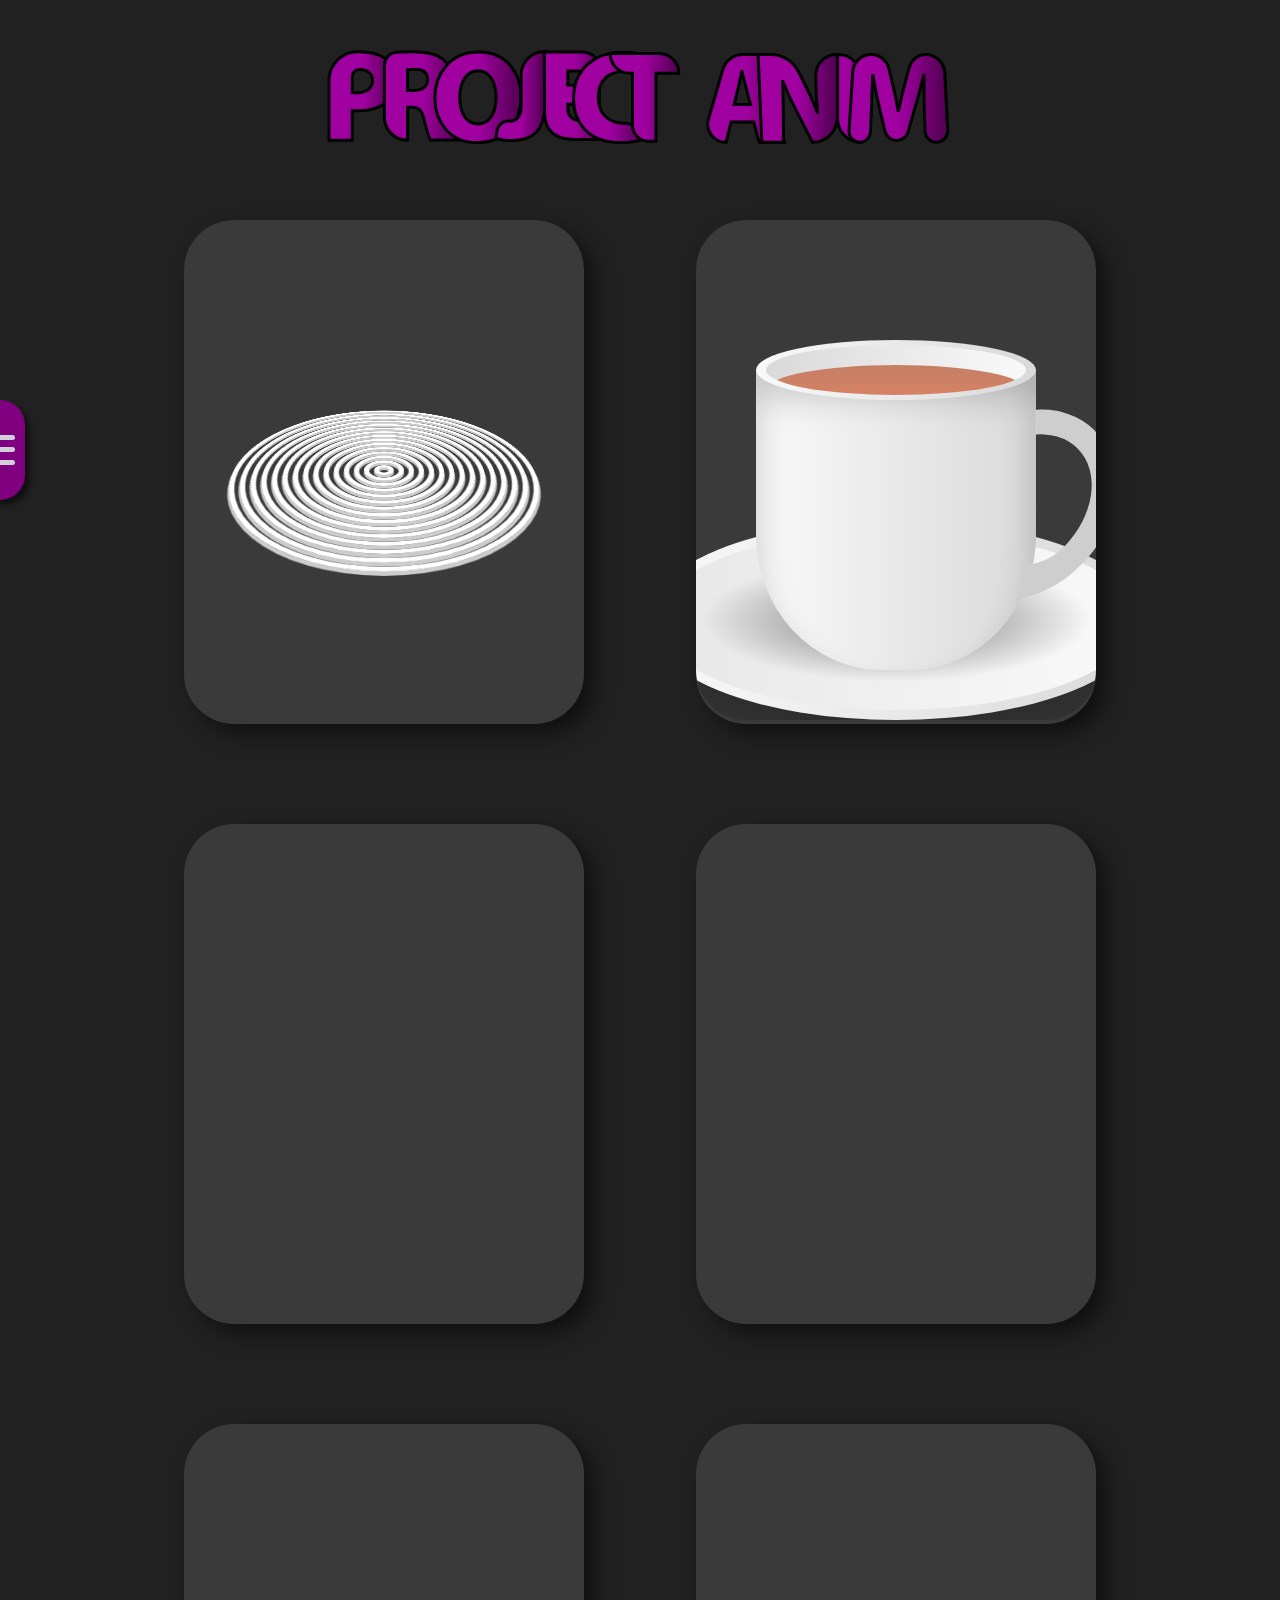
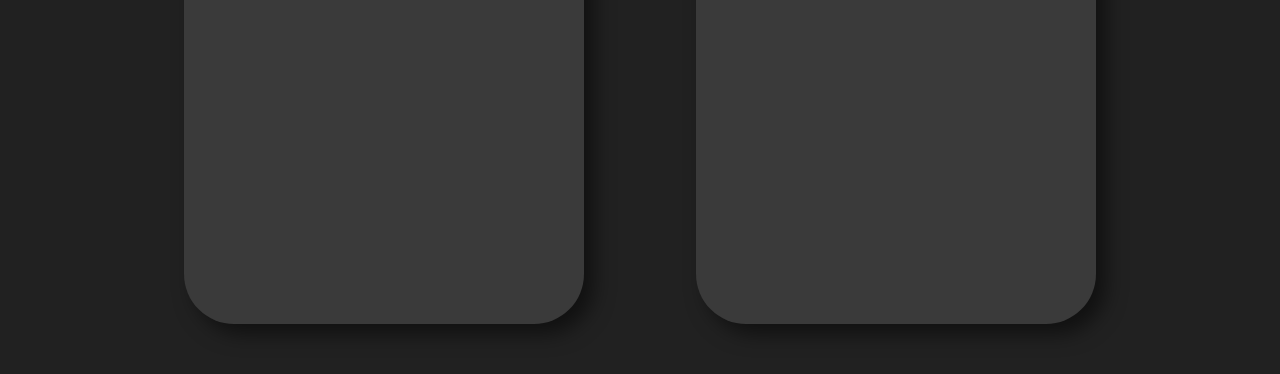
==== featured.html @ e91401fc "started making anims" ====
<!DOCTYPE html>
<html lang="en">

<head>
    <meta charset="UTF-8">
    <meta name="viewport" content="width=device-width, initial-scale=1.0">
    <link rel="stylesheet" href="featured.css">
    <title>Featured Anims</title>
</head>

<body>
    <svg id="logo" viewBox="0 0 625 100" width="750" height="120" stroke="black" stroke-width="3" fill="url(#MyGradient)">
        <path d="M1.5,30.44A28.59,28.59,0,0,1,30,1.82h.4c12.62,0,21.66,2.27,27.81,7,6,4.42,10,12.16,10,21.11s-3,16.65-8.52,21.63c-7.09,6.34-17.37,9.17-29.21,9.17-2.28,0-4.29-.2-5.73-.29V90.19H1.5Zm23.25,12a31.74,31.74,0,0,0,5.37.32C39.26,42.73,45,38,45,30.47c0-6.54-4.32-11-13.27-11h-.1a6.9,6.9,0,0,0-6.86,6.91Z"></path>
        <path d="M56.82,15.37a13,13,0,0,1,12-13c4.84-.36,10.34-.57,16.3-.57,13.44,0,23.06,1.85,29.67,6.83,5.62,4.29,8.65,10.54,8.65,19.12,0,10.93-8.2,18.7-15,21.21v.45c5.82,2.51,9,8.1,11.22,15.71,2.64,8.91,10.6,21.63,12.29,25l-29.07,0c-1.33-2.54-3.61-9.4-6.15-20.2C94.35,59.48,91.13,57.3,83.88,57.3H80.07V90.19h0A23.26,23.26,0,0,1,56.82,66.93ZM80.07,40.46h6.12c8.84,0,14-4.33,14-10.9S95.81,19.25,88,19.19a37.48,37.48,0,0,0-7.94.52Z"></path>
        <path d="M193.49,46.46c0,28.2-16.94,46.16-44,46.16s-42.12-20.4-42.12-44.76c0-25.53,16.71-45.79,43.58-45.79C179.15,2.07,193.49,23,193.49,46.46Zm-61.27,1c0,16.49,7.18,26.57,18.4,26.57,11.42,0,18-11,18-26.8,0-15.09-6.76-26.54-18.15-26.54C139.4,20.67,132.22,31.31,132.22,47.44Z"></path>
        <path d="M217.24,1.5h0V55.59c0,25.56-12.19,35-33.24,35a54.61,54.61,0,0,1-15.54-2.12l.95-7.28A11.71,11.71,0,0,1,181.16,71.1h.11c7.55,0,12.49-3.35,12.49-15.45V25A23.48,23.48,0,0,1,217.24,1.5Z"></path>
        <path d="M271.82,54.23H240.3v5.63A10.54,10.54,0,0,0,250.84,70.4h24.69V89.59h-28c-16.93,0-30.43-6.4-30.54-27L216.82,1.9h37.7a19.19,19.19,0,0,1,19.19,19.19H240.3V35.24h31.52Z"></path>
        <path d="M315.27,89c-3.32,1.62-11.58,3.61-22.09,3.61C260.36,92.64,246,72.21,246,48.86c0-30.93,22.67-46.64,48.82-46.64,10.08,0,18.27,1.89,21.92,3.9h0a20.16,20.16,0,0,1-19.93,15.33h-.89c-13.5,0-25.17,8-25.17,25.92,0,15.91,9.49,25.79,25.59,25.79h.17a18.81,18.81,0,0,1,18.72,15.44Z"></path>
        <path d="M305,23.21h-2.64A19.71,19.71,0,0,1,282.65,3.5h48.89a19.71,19.71,0,0,1,19.71,19.71H328.48v68h-7.33A16.15,16.15,0,0,1,305,75Z"></path>
        <path d="M403.51,72l-4.94,20.32h0A18.25,18.25,0,0,1,381,69l14.29-49.27A20.92,20.92,0,0,1,415.41,4.6l15.16,0,26.58,87.71H431.78L426.18,72ZM423,54.62,418.9,38.85c-1.34-5-3-12.1-4.36-17.27h-.26c-1.3,5.17-2.6,12.39-3.87,17.36l-3.77,15.68Z"></path>
        <path d="M434.36,92.28,430.57,4.57h12.75A30.87,30.87,0,0,1,470.7,21.25L476,31.5a263.33,263.33,0,0,1,13.75,30.73h.36a331.61,331.61,0,0,1-1.76-36.91h0A20.72,20.72,0,0,1,509.07,4.6h.75V67.5A24.78,24.78,0,0,1,485,92.28h0L470.17,63.14a348.2,348.2,0,0,1-14.76-31.68H455c.59,11.84.88,25,.88,39.29V92.28Z"></path>
        <path d="M533.56,28.08v64.2h0A23.48,23.48,0,0,1,510.08,68.8V4.6l.49,0C523.54,4.57,533.56,15.11,533.56,28.08Z"></path>
        <path d="M596.91,60.9c-.29-10-.52-21.66-.48-35.39h-.36c-2.7,11.68-6.41,24.75-9.24,34.38l-6.22,21.92a11.92,11.92,0,0,1-11.46,8.65h0a11.91,11.91,0,0,1-11.58-9.12L552.42,60c-2.24-9.44-4.94-22.41-7-34.48h-.26c-.49,12.36-.95,25.43-1.34,35.39L542.94,82a10.7,10.7,0,0,1-10.69,10.24h0a10.7,10.7,0,0,1-10.68-11.35l3.63-59A18.47,18.47,0,0,1,543.64,4.6h0a18.16,18.16,0,0,1,17.64,13.84l2.39,9.77c2.41,9.76,5,21.37,6.83,32.13H571c2.44-10.7,5.37-23.09,7.94-32.32l3.15-11.25A16.67,16.67,0,0,1,598.11,4.6h0a19.2,19.2,0,0,1,19.17,18.23l2.88,57.59a11.29,11.29,0,0,1-11.28,11.86h0a11.3,11.3,0,0,1-11.29-10.92Z"></path>
        <defs>
            <linearGradient id="MyGradient">
              <stop offset="50%" stop-color="rgb(161, 0, 161)" />
              <stop offset="95%" stop-color="rgb(87, 1, 87)" />
            </linearGradient>
        </defs>
    </svg>
    <div id="menuBox">
        <div id="menu">
            <svg id="homeIcon" class="icon" viewBox="0 0 48 48"><path d="M 23.951172 4 A 1.50015 1.50015 0 0 0 23.072266 4.3222656 L 8.859375 15.519531 C 7.0554772 16.941163 6 19.113506 6 21.410156 L 6 40.5 C 6 41.863594 7.1364058 43 8.5 43 L 18.5 43 C 19.863594 43 21 41.863594 21 40.5 L 21 30.5 C 21 30.204955 21.204955 30 21.5 30 L 26.5 30 C 26.795045 30 27 30.204955 27 30.5 L 27 40.5 C 27 41.863594 28.136406 43 29.5 43 L 39.5 43 C 40.863594 43 42 41.863594 42 40.5 L 42 21.410156 C 42 19.113506 40.944523 16.941163 39.140625 15.519531 L 24.927734 4.3222656 A 1.50015 1.50015 0 0 0 23.951172 4 z M 24 7.4101562 L 37.285156 17.876953 C 38.369258 18.731322 39 20.030807 39 21.410156 L 39 40 L 30 40 L 30 30.5 C 30 28.585045 28.414955 27 26.5 27 L 21.5 27 C 19.585045 27 18 28.585045 18 30.5 L 18 40 L 9 40 L 9 21.410156 C 9 20.030807 9.6307412 18.731322 10.714844 17.876953 L 24 7.4101562 z"/></svg>
            <svg id="settingsIcon" class="icon" viewBox="0 0 100 100">
                <path d="M 52.1 90 H 37.9 c -2.867 0 -5.2 -2.333 -5.2 -5.2 v -2.114 c 0 -0.329 -0.191 -0.634 -0.454 -0.725 c -1.482 -0.511 -2.955 -1.122 -4.375 -1.816 c -0.246 -0.118 -0.576 -0.046 -0.802 0.18 l -1.516 1.516 c -0.981 0.982 -2.288 1.523 -3.677 1.523 c -1.389 0 -2.695 -0.541 -3.677 -1.524 L 8.16 71.799 c -2.027 -2.027 -2.027 -5.326 0 -7.354 l 1.516 -1.516 c 0.223 -0.223 0.299 -0.56 0.181 -0.8 c -0.695 -1.423 -1.307 -2.895 -1.818 -4.377 C 7.947 57.49 7.643 57.3 7.314 57.3 H 5.2 c -2.867 0 -5.2 -2.333 -5.2 -5.2 V 37.9 c 0 -2.867 2.333 -5.2 5.2 -5.2 h 2.115 c 0.329 0 0.633 -0.19 0.724 -0.454 c 0.513 -1.483 1.124 -2.956 1.817 -4.374 c 0.12 -0.246 0.046 -0.576 -0.181 -0.802 L 8.16 25.555 c -2.027 -2.028 -2.027 -5.327 0 -7.354 L 18.201 8.159 c 0.982 -0.982 2.288 -1.522 3.677 -1.522 c 1.389 0 2.695 0.541 3.677 1.522 l 1.516 1.517 c 0.224 0.223 0.559 0.3 0.801 0.18 c 1.418 -0.693 2.891 -1.305 4.375 -1.818 C 32.51 7.947 32.7 7.643 32.7 7.314 V 5.2 c 0 -2.867 2.333 -5.2 5.2 -5.2 h 14.2 c 2.867 0 5.2 2.333 5.2 5.2 v 2.115 c 0 0.329 0.19 0.633 0.453 0.724 c 1.482 0.512 2.954 1.124 4.375 1.818 c 0.247 0.118 0.575 0.045 0.802 -0.181 l 1.516 -1.516 c 2.027 -2.027 5.326 -2.027 7.354 0 L 81.84 18.2 c 2.027 2.028 2.027 5.327 0 7.354 l -1.516 1.516 c -0.227 0.227 -0.301 0.556 -0.181 0.802 c 0.695 1.42 1.307 2.893 1.818 4.376 c 0.09 0.262 0.395 0.452 0.724 0.452 H 84.8 c 2.867 0 5.2 2.333 5.2 5.2 V 52.1 c 0 2.867 -2.333 5.2 -5.2 5.2 h -2.114 c -0.329 0 -0.634 0.19 -0.725 0.454 c -0.51 1.478 -1.121 2.95 -1.815 4.373 c -0.119 0.244 -0.044 0.58 0.179 0.803 l 1.516 1.516 c 2.027 2.027 2.027 5.326 0 7.354 L 71.799 81.84 c -0.982 0.982 -2.288 1.523 -3.677 1.523 c -1.39 0 -2.696 -0.542 -3.678 -1.525 l -1.514 -1.513 c -0.228 -0.226 -0.557 -0.302 -0.803 -0.182 c -1.42 0.695 -2.893 1.307 -4.376 1.818 c -0.262 0.09 -0.452 0.395 -0.452 0.724 V 84.8 C 57.3 87.667 54.967 90 52.1 90 z M 39.7 83 h 10.6 v -0.314 c 0 -3.322 2.076 -6.272 5.167 -7.34 c 1.216 -0.42 2.422 -0.921 3.588 -1.491 c 2.936 -1.434 6.481 -0.822 8.824 1.521 l 0.243 0.242 l 7.495 -7.495 l -0.242 -0.243 c -2.345 -2.344 -2.955 -5.891 -1.519 -8.825 c 0.569 -1.166 1.07 -2.373 1.488 -3.585 c 1.068 -3.093 4.019 -5.169 7.341 -5.169 H 83 V 39.7 h -0.314 c -3.322 0 -6.272 -2.076 -7.34 -5.167 c -0.42 -1.216 -0.921 -2.422 -1.491 -3.588 c -1.434 -2.936 -0.823 -6.482 1.521 -8.825 l 0.242 -0.243 l -7.495 -7.495 l -0.243 0.243 c -2.344 2.344 -5.89 2.953 -8.824 1.52 c -1.166 -0.57 -2.373 -1.071 -3.587 -1.491 c -3.091 -1.067 -5.168 -4.017 -5.168 -7.34 V 7 H 39.7 v 0.314 c 0 3.323 -2.077 6.272 -5.168 7.34 c -1.217 0.42 -2.424 0.922 -3.587 1.491 c -2.936 1.434 -6.481 0.823 -8.825 -1.52 l -0.243 -0.243 l -7.495 7.495 l 0.243 0.243 c 2.343 2.344 2.954 5.89 1.52 8.825 c -0.568 1.163 -1.07 2.37 -1.49 3.587 c -1.068 3.092 -4.018 5.168 -7.34 5.168 H 7 v 10.6 h 0.314 c 3.323 0 6.272 2.077 7.34 5.168 c 0.419 1.214 0.921 2.421 1.491 3.588 c 1.435 2.933 0.824 6.479 -1.52 8.823 l -0.243 0.243 l 7.496 7.495 l 0.242 -0.242 c 2.344 -2.346 5.891 -2.954 8.826 -1.52 c 1.164 0.568 2.37 1.07 3.585 1.489 c 3.092 1.068 5.168 4.019 5.168 7.341 V 83 z M 45.028 70.402 c -6.738 0 -13.204 -2.652 -17.991 -7.439 c -5.265 -5.265 -7.947 -12.561 -7.359 -20.016 c 0.97 -12.296 10.974 -22.3 23.27 -23.27 c 7.457 -0.588 14.751 2.095 20.016 7.359 c 5.265 5.266 7.947 12.561 7.36 20.017 c -0.971 12.297 -10.975 22.3 -23.271 23.27 l 0 0 C 46.376 70.376 45.701 70.402 45.028 70.402 z M 44.969 26.598 c -0.489 0 -0.979 0.02 -1.471 0.058 c -8.899 0.702 -16.14 7.943 -16.842 16.843 c -0.427 5.41 1.516 10.7 5.331 14.515 s 9.1 5.761 14.516 5.331 l 0 0 c 8.899 -0.701 16.141 -7.941 16.843 -16.842 c 0.427 -5.41 -1.517 -10.701 -5.331 -14.516 C 54.546 28.519 49.857 26.598 44.969 26.598 z"/>
                <div id="settingsMenu">
                    <h2 id="settingsTitle">Settings</h2>
                    <p id="settingsP1" class="settingsP">Dark/Light Mode</p>
                    <div id="modeToggle">
                        <div id="modeIcon">
                            <img src="img/moon.png" id="moon">
                        </div>
                    </div>
                    <p id="settingsP2" class="settingsP">Anims display</p>
                </div>
            </svg>
            <div id="menuIcon">
                <div class="line"></div>
                <div class="line"></div>
                <div class="line"></div>
            </div>
            <svg id="accountIcon" class="icon" viewBox="0 0 24 24"><path d="M16.0724 4.02447C15.1063 3.04182 13.7429 2.5 12.152 2.5C10.5611 2.5 9.19773 3.04182 8.23167 4.02447C7.26636 5.00636 6.73644 6.38891 6.73644 8C6.73644 10.169 7.68081 11.567 8.8496 12.4062C9.07675 12.5692 9.3115 12.7107 9.54832 12.8327C8.24215 13.1916 7.18158 13.8173 6.31809 14.5934C4.95272 15.8205 4.10647 17.3993 3.53633 18.813C3.43305 19.0691 3.55693 19.3604 3.81304 19.4637C4.06914 19.567 4.36047 19.4431 4.46375 19.187C5.00642 17.8414 5.78146 16.4202 6.98653 15.3371C8.1795 14.265 9.82009 13.5 12.152 13.5C14.332 13.5 15.9058 14.1685 17.074 15.1279C18.252 16.0953 19.0453 17.3816 19.6137 18.6532C19.9929 19.5016 19.3274 20.5 18.2827 20.5H6.74488C6.46874 20.5 6.24488 20.7239 6.24488 21C6.24488 21.2761 6.46874 21.5 6.74488 21.5H18.2827C19.9348 21.5 21.2479 19.8588 20.5267 18.2452C19.9232 16.8952 19.0504 15.4569 17.7087 14.3551C16.9123 13.7011 15.9603 13.1737 14.8203 12.8507C15.43 12.5136 15.9312 12.0662 16.33 11.5591C17.1929 10.462 17.5676 9.10016 17.5676 8C17.5676 6.38891 17.0377 5.00636 16.0724 4.02447ZM15.3593 4.72553C16.1144 5.49364 16.5676 6.61109 16.5676 8C16.5676 8.89984 16.2541 10.038 15.544 10.9409C14.8475 11.8265 13.7607 12.5 12.152 12.5C11.5014 12.5 10.3789 12.2731 9.43284 11.5938C8.51251 10.933 7.73644 9.83102 7.73644 8C7.73644 6.61109 8.18963 5.49364 8.94477 4.72553C9.69916 3.95818 10.7935 3.5 12.152 3.5C13.5105 3.5 14.6049 3.95818 15.3593 4.72553Z"/></svg>
            <svg id="aboutIcon" class="icon" viewBox="0 0 1050 1050"><path d="M524.575 975.495c255.102 0 459.902-206.597 459.902-461.699S779.677 53.895 524.575 53.895 62.877 258.695 62.877 513.796s206.597 461.699 461.698 461.699z m0 46.709c-280.252 0-506.61-228.155-506.61-508.408S244.323 7.186 524.575 7.186s506.611 226.358 506.611 506.61-226.358 508.408-506.61 508.408z m26.948-795.846c-16.169 0-28.744 5.39-41.32 16.168-10.778 10.78-17.964 25.151-17.964 41.32s5.39 28.743 17.965 41.319c10.778 10.779 25.15 16.168 41.319 16.168 16.168 0 28.744-5.39 41.32-16.168 10.778-10.779 16.168-25.151 16.168-41.32 0-16.168-5.39-28.743-16.169-41.319-12.575-10.779-25.15-16.168-41.32-16.168z m-3.593 513.796c-5.39-5.39-7.186-16.168-7.186-30.54 0-5.39 0-14.372 1.796-25.15 1.797-10.78 3.593-21.559 5.39-30.541l21.558-111.383c1.796-10.779 3.593-21.558 3.593-34.133s1.796-21.558 1.796-25.15c0-23.355-5.39-43.117-17.965-57.489-10.779-14.372-26.947-21.557-48.505-21.557-10.779 0-23.354 3.593-37.726 8.982-12.576 5.39-26.948 12.575-41.32 21.558l-5.39 34.133c3.594-1.796 8.983-5.39 14.373-7.186 5.39-1.796 12.575-3.593 17.965-3.593 10.779 0 19.761 3.593 23.354 8.983 3.593 5.39 5.39 16.168 5.39 30.54 0 7.186 0 16.168-1.797 25.15-1.796 8.983-3.593 19.762-5.39 30.541l-19.76 111.383c-1.797 12.575-3.594 21.558-3.594 30.54-1.796 8.983-1.796 17.965-1.796 26.947 0 23.355 5.39 41.32 17.965 57.488 12.575 14.372 28.744 21.558 50.301 21.558 14.372 0 25.151-1.796 35.93-7.186 10.78-5.39 25.151-12.575 41.32-23.354l5.39-34.134-14.373 7.186c-7.186 1.797-12.575 3.593-17.965 3.593-10.779 1.797-19.761-1.796-23.354-7.186z"/></svg>
        </div>
    </div>
    <div id="mainContent">
        <div class="anim">
            <embed src="anims/featured/wavy/wavyPre.html" type="text/html">
        </div>
        <div class="anim">
            <embed src="anims/featured/coffee/coffeePre.html" type="text/html">
        </div>
        <div class="anim"></div>
        <div class="anim"></div>
        <div class="anim"></div>
        <div class="anim"></div>
    </div>
</body>

<script src="mainscript.js"></script>

</html>
---- featured.css ----
::-webkit-scrollbar {
    width: 15px;
}

::-webkit-scrollbar-thumb {
    background: purple;
    border-radius: 15px;
}

:root {
    --base-color: #212121;
    --main-color: #3a3a3a;
    --shadow-color: rgba(0, 0, 0, 0.5);
    --menuShadow-color: rgba(0, 0, 0, 0.5);
}

* {
    margin: 0;
    transition: background-color 1s, box-shadow 1s;
}

body {
    background-color: var(--base-color);
    min-height: 100vh;
    overflow-x: hidden;
}

h2 {
    font-family: 'Titillium Web';
    font-size: 22pt;
}

p {
    font-family: 'Titillium Web';
    font-size: 15pt;
}

#logo {
    top: 50px;
    width: 100%;
    height: 100px;
    position: absolute;
}

#menuBox {
    position: fixed;
    border-radius: 30px;
    width: 24vw;
    max-width: 150px;
    aspect-ratio: 1/1.2;
    top: calc(50vh - 85px);
    left: -35px;
    z-index: 2;
}

#menu {
    position: fixed;
    background: purple;
    border-radius: 40px;
    width: 8vw;
    max-width: 50px;
    aspect-ratio: 1/2;
    top: calc(50vh - 50px);
    left: -25px;
    box-shadow: 5px 5px 5px var(--shadow-color);
    display: flex;
    justify-content: space-evenly;
    align-items: center;
    flex-wrap: wrap;
    transition: left 0.5s cubic-bezier(0.68, -0.55, 0.27, 1.55), box-shadow 1s, transform 0.5s, padding 0.5s;
    z-index: 3;
    transform: translateY(0);
}

.icon {
    display: none;
    fill: #d0d0dc;
    opacity: 0;
    transition: opacity 0.5s;
    position: absolute;
    cursor: pointer;
}

#homeIcon {
    width: 80%;
    top: 8%;
}

#settingsIcon {
    width: 75%;
    top: 27.5%;
    left: 16.5%;
}

#settingsMenu {
    width: 200px;
    height: 100%;
    background: purple;
    left: 170%;
    position: absolute;
    display: none;
    box-shadow: 5px 5px 5px var(--shadow-color);
    border-radius: 30px;
    opacity: 0;
    transition: opacity 0.5s, box-shadow 1s;
    color: #d0d0dc;
}

#settingsTitle {
    position: absolute;
    top: 20px;
    text-align: center;
    width: 100%;
}

.settingsP {
    width: 100%;
    text-align: center;
    position: absolute;
}

#settingsP1 {
    top: 85px;
}

#modeToggle {
    top: 32%;
    background-color: var(--main-color);
    box-shadow: 5px 5px 5px var(--menuShadow-color);
    cursor: pointer;
    width: 55%;
    height: 12%;
    border-radius: 50px;
    left: 21.5%;
    position: absolute;
}

#modeIcon {
    display: flex;
    justify-content: center;
    align-items: center;
    position: absolute;
    left: 10%;
    border-radius: 20px;
    top: 21%;
    height: 58%;
    aspect-ratio: 1/1;
    background-color: var(--main-color);
    box-shadow: 0 0 10px grey;
    transition: left 0.5s cubic-bezier(0.68, -0.55, 0.27, 1.55), background-color 0.5s, box-shadow 0.5s;
}

#moon {
    user-select: none;
    width: 100%;
    border-radius: 20px;
    opacity: 1;
    transition: opacity 1s;
}

#settingsP2 {
    top: 210px;
}

#menuIcon {
    display: flex;
    justify-content: space-around;
    align-items: center;
    flex-direction: column;
    width: 100%;
    aspect-ratio: 1.3/1;
    border-radius: 100%;
}

#accountIcon {
    stroke: #d0d0dc;
    stroke-width: 0.5;
    width: 80%;
    bottom: 27.5%;
    left: 10%;
}

#aboutIcon {
    width: 68%;
    bottom: 10%;
}

.line {
    background: #d0d0dc;
    border-radius: 4px;
    width: 60%;
    aspect-ratio: 6/1;
}

#mainContent {
    display: flex;
    justify-content: space-around;
    flex-wrap: wrap;
    position: absolute;
    left: 10vw;
    width: 80vw;
    top: 170px;
}

.anim {
    margin: 100px;
    width: 400px;
    min-width: 300px;
    aspect-ratio: 4/5;
    border-radius: 50px;
    background: var(--main-color);
    box-shadow: 10px 10px 20px var(--shadow-color);
}

embed {
    width: 100%;
    height: 100%;
    border-radius: 50px;
}

@media only screen and (max-width: 1500px) {
    .anim {
        margin: 50px;
    }

    @media only screen and (max-width: 780px) {
        #logo {
            width: 70%;
            left: 15%;
        }
    }
}
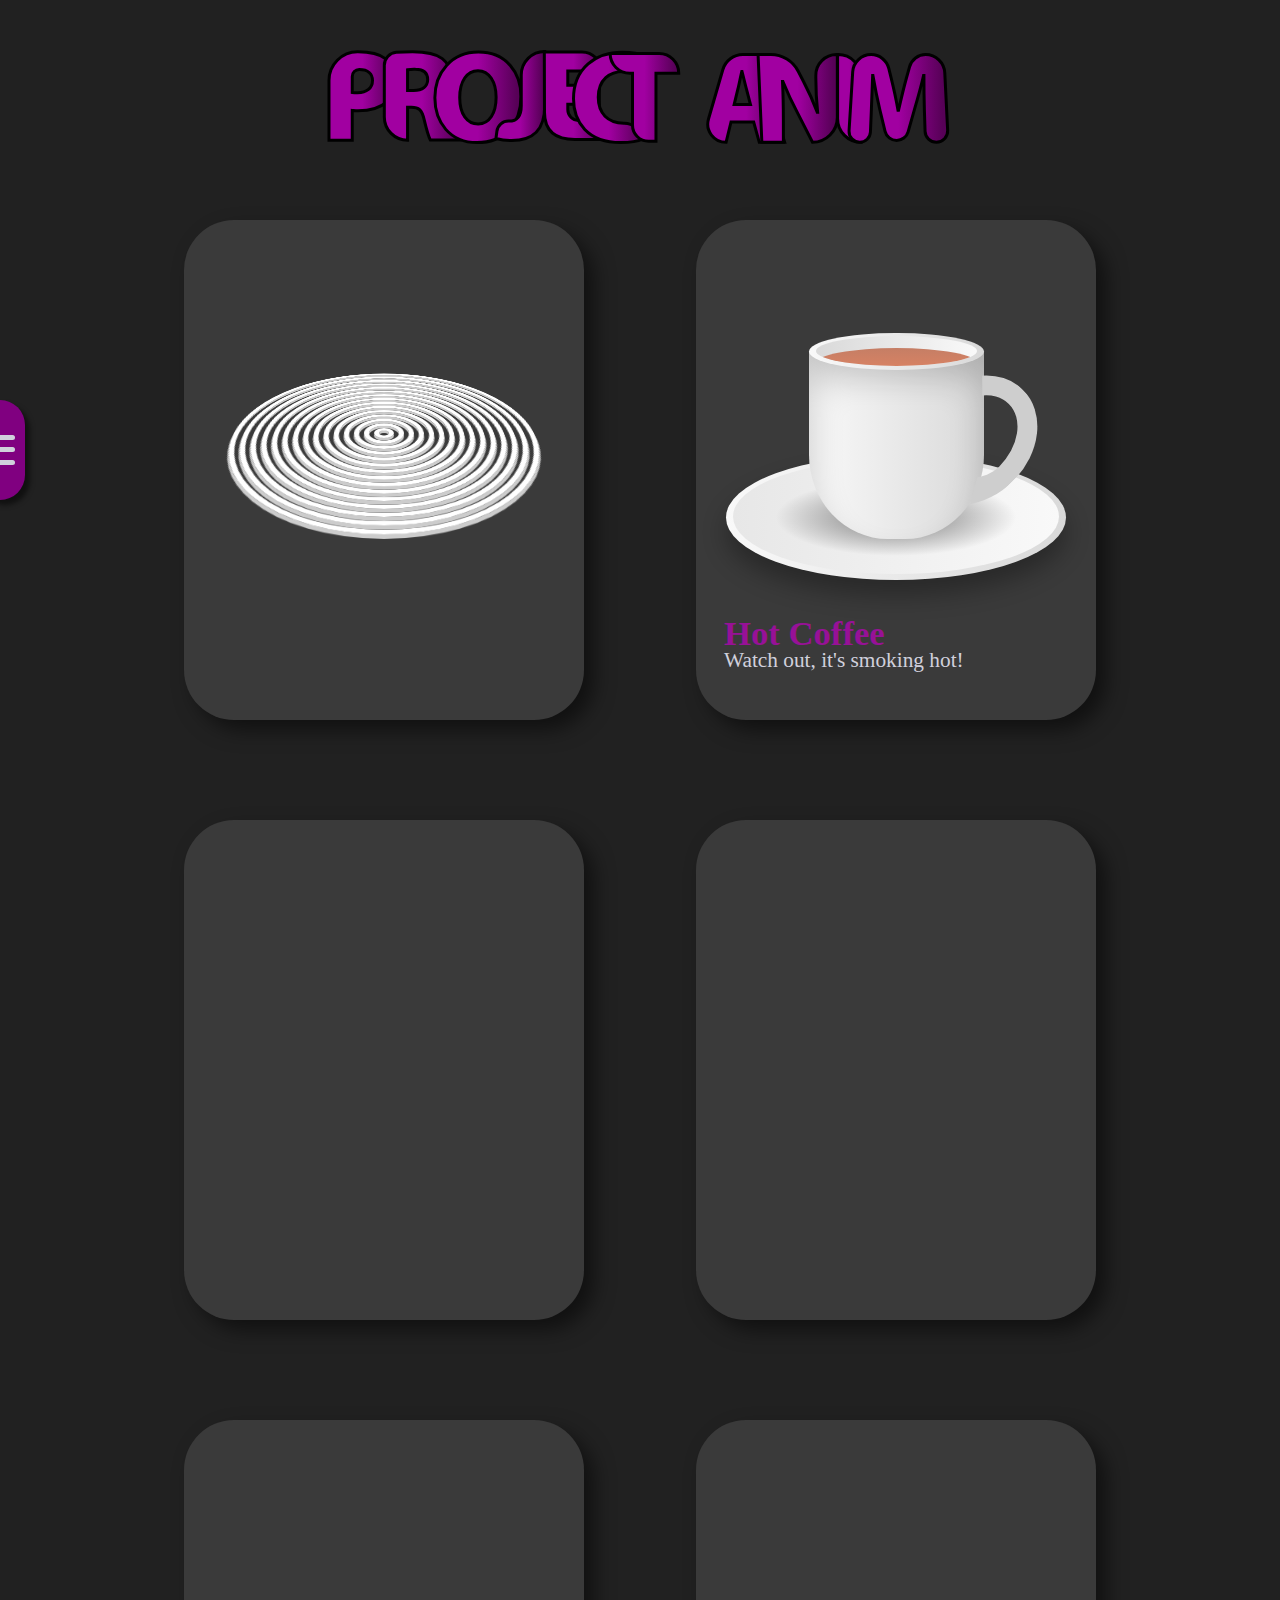
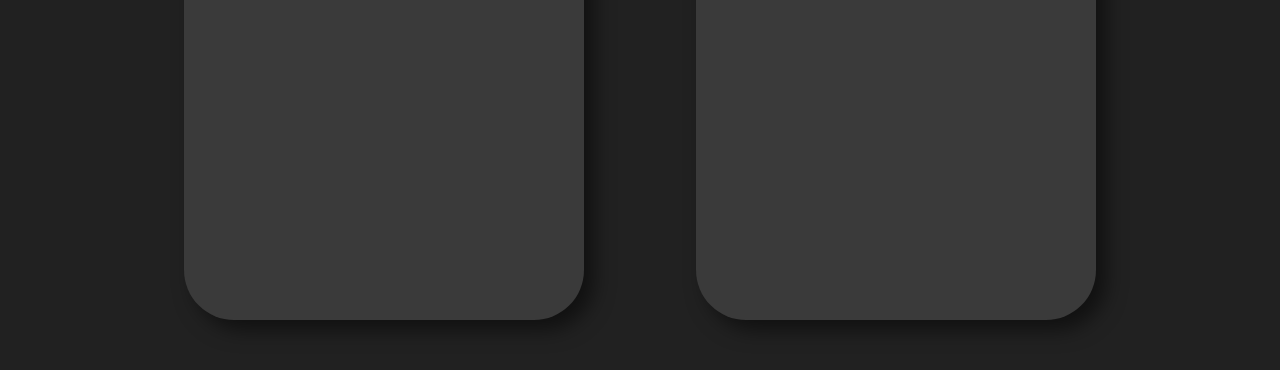
==== commit 9c30efae: "started adding text" ====
--- a/featured.html
+++ b/featured.html
@@ -59,6 +59,10 @@
         </div>
         <div class="anim">
             <embed src="anims/featured/coffee/coffeePre.html" type="text/html">
+            <div class="textBox">
+                <h2 class="animTitle">Hot Coffee</h2>
+                <p class="animP">Watch out, it's smoking hot!</p>
+            </div>
         </div>
         <div class="anim"></div>
         <div class="anim"></div>
--- a/featured.css
+++ b/featured.css
@@ -12,6 +12,7 @@
     --main-color: #3a3a3a;
     --shadow-color: rgba(0, 0, 0, 0.5);
     --menuShadow-color: rgba(0, 0, 0, 0.5);
+    --text-color: #d0d0dc;
 }
 
 * {
@@ -21,18 +22,15 @@
 
 body {
     background-color: var(--base-color);
-    min-height: 100vh;
     overflow-x: hidden;
 }
 
 h2 {
     font-family: 'Titillium Web';
-    font-size: 22pt;
 }
 
 p {
     font-family: 'Titillium Web';
-    font-size: 15pt;
 }
 
 #logo {
@@ -111,12 +109,14 @@
     top: 20px;
     text-align: center;
     width: 100%;
+    font-size: 22pt;
 }
 
 .settingsP {
     width: 100%;
     text-align: center;
     position: absolute;
+    font-size: 15pt;
 }
 
 #settingsP1 {
@@ -214,8 +214,26 @@
 
 embed {
     width: 100%;
-    height: 100%;
+    height: 85%;
     border-radius: 50px;
+}
+
+.textBox {
+    position: relative;
+    left: 7%;
+    top: -7%;
+}
+
+.animTitle {
+    color: rgb(151, 17, 151);
+    font-size: 26pt;
+}
+
+.animP {
+    color: var(--text-color);
+    font-size: 16pt;
+    position: relative;
+    top: -5px;
 }
 
 @media only screen and (max-width: 1500px) {
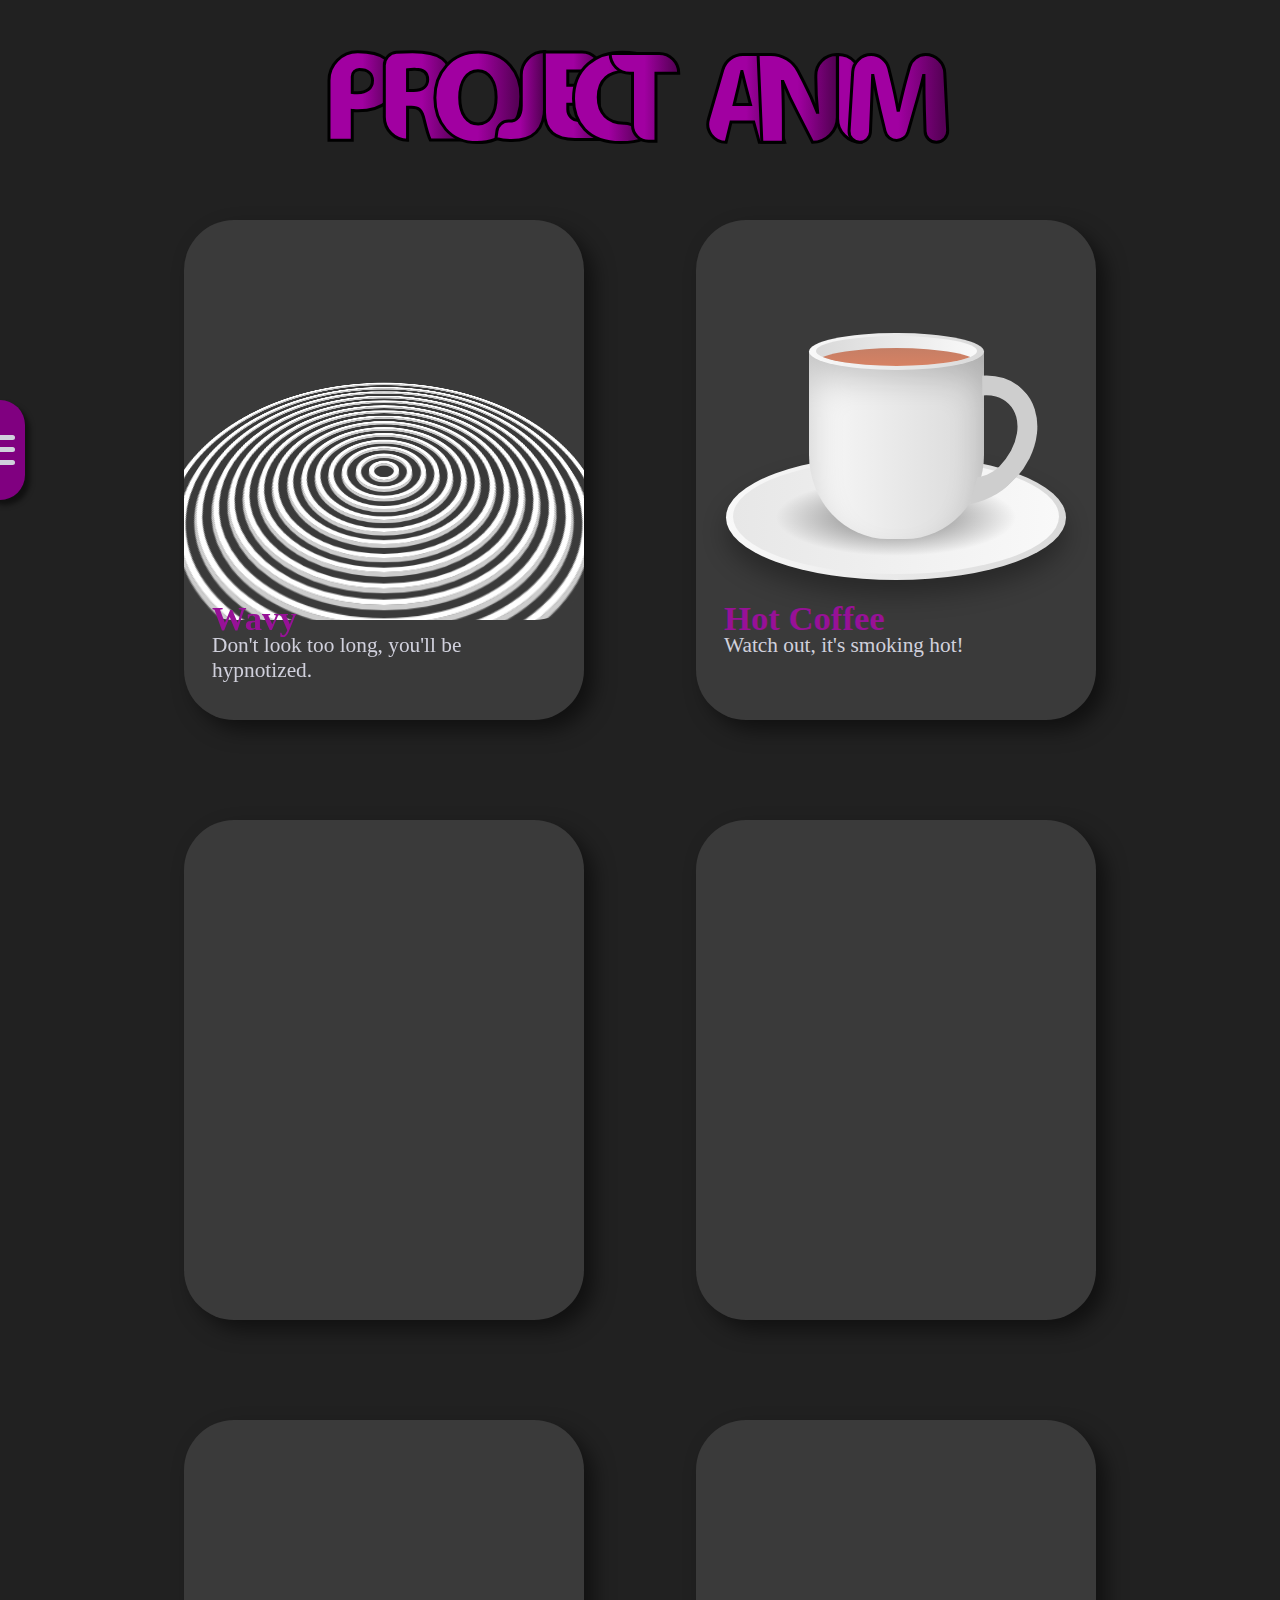
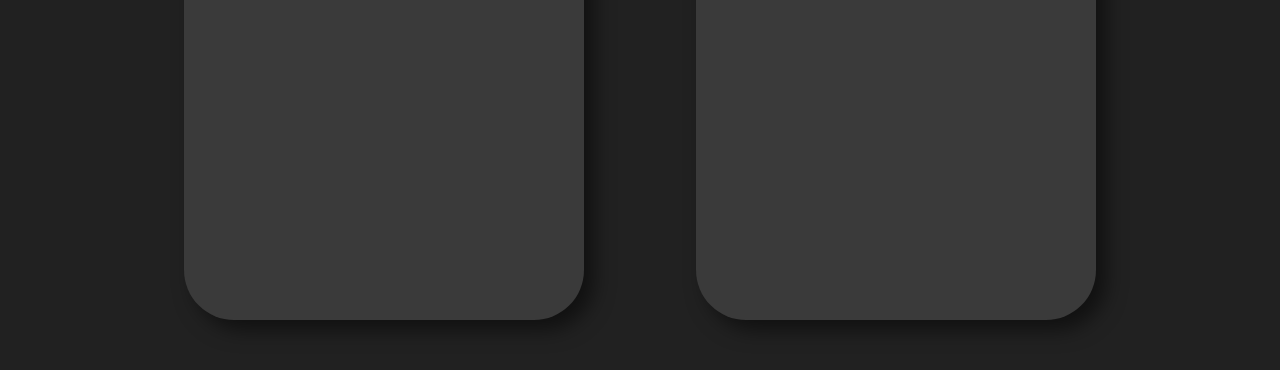
==== commit dda23174: "anim hover effects" ====
--- a/featured.html
+++ b/featured.html
@@ -56,6 +56,10 @@
     <div id="mainContent">
         <div class="anim">
             <embed src="anims/featured/wavy/wavyPre.html" type="text/html">
+            <div class="textBox">
+                <h2 class="animTitle">Wavy</h2>
+                <p class="animP">Don't look too long, you'll be hypnotized.</p>
+            </div>
         </div>
         <div class="anim">
             <embed src="anims/featured/coffee/coffeePre.html" type="text/html">
--- a/featured.css
+++ b/featured.css
@@ -47,7 +47,8 @@
     max-width: 150px;
     aspect-ratio: 1/1.2;
     top: calc(50vh - 85px);
-    left: -35px;
+    /*changed to -25px from -35px to fix menu disappearing before mouse enters submenu on big screen PC (1080p no scaling)*/
+    left: -25px;
     z-index: 2;
 }
 
@@ -210,18 +211,20 @@
     border-radius: 50px;
     background: var(--main-color);
     box-shadow: 10px 10px 20px var(--shadow-color);
+    transition: scale 0.3s, filter 0.3s, background-color 1s, box-shadow 1s;
+    filter: none;
 }
 
 embed {
     width: 100%;
-    height: 85%;
+    height: 80%;
     border-radius: 50px;
 }
 
 .textBox {
     position: relative;
     left: 7%;
-    top: -7%;
+    top: -5%;
 }
 
 .animTitle {
@@ -234,6 +237,8 @@
     font-size: 16pt;
     position: relative;
     top: -5px;
+    transition: color 1s;
+    width: 70%;
 }
 
 @media only screen and (max-width: 1500px) {
@@ -246,5 +251,15 @@
             width: 70%;
             left: 15%;
         }
+
+        @media only screen and (max-width: 600px) {
+            .animTitle {
+                font-size: 22pt;
+            }
+
+            .animP {
+                font-size: 13pt;
+            }
+        }
     }
 }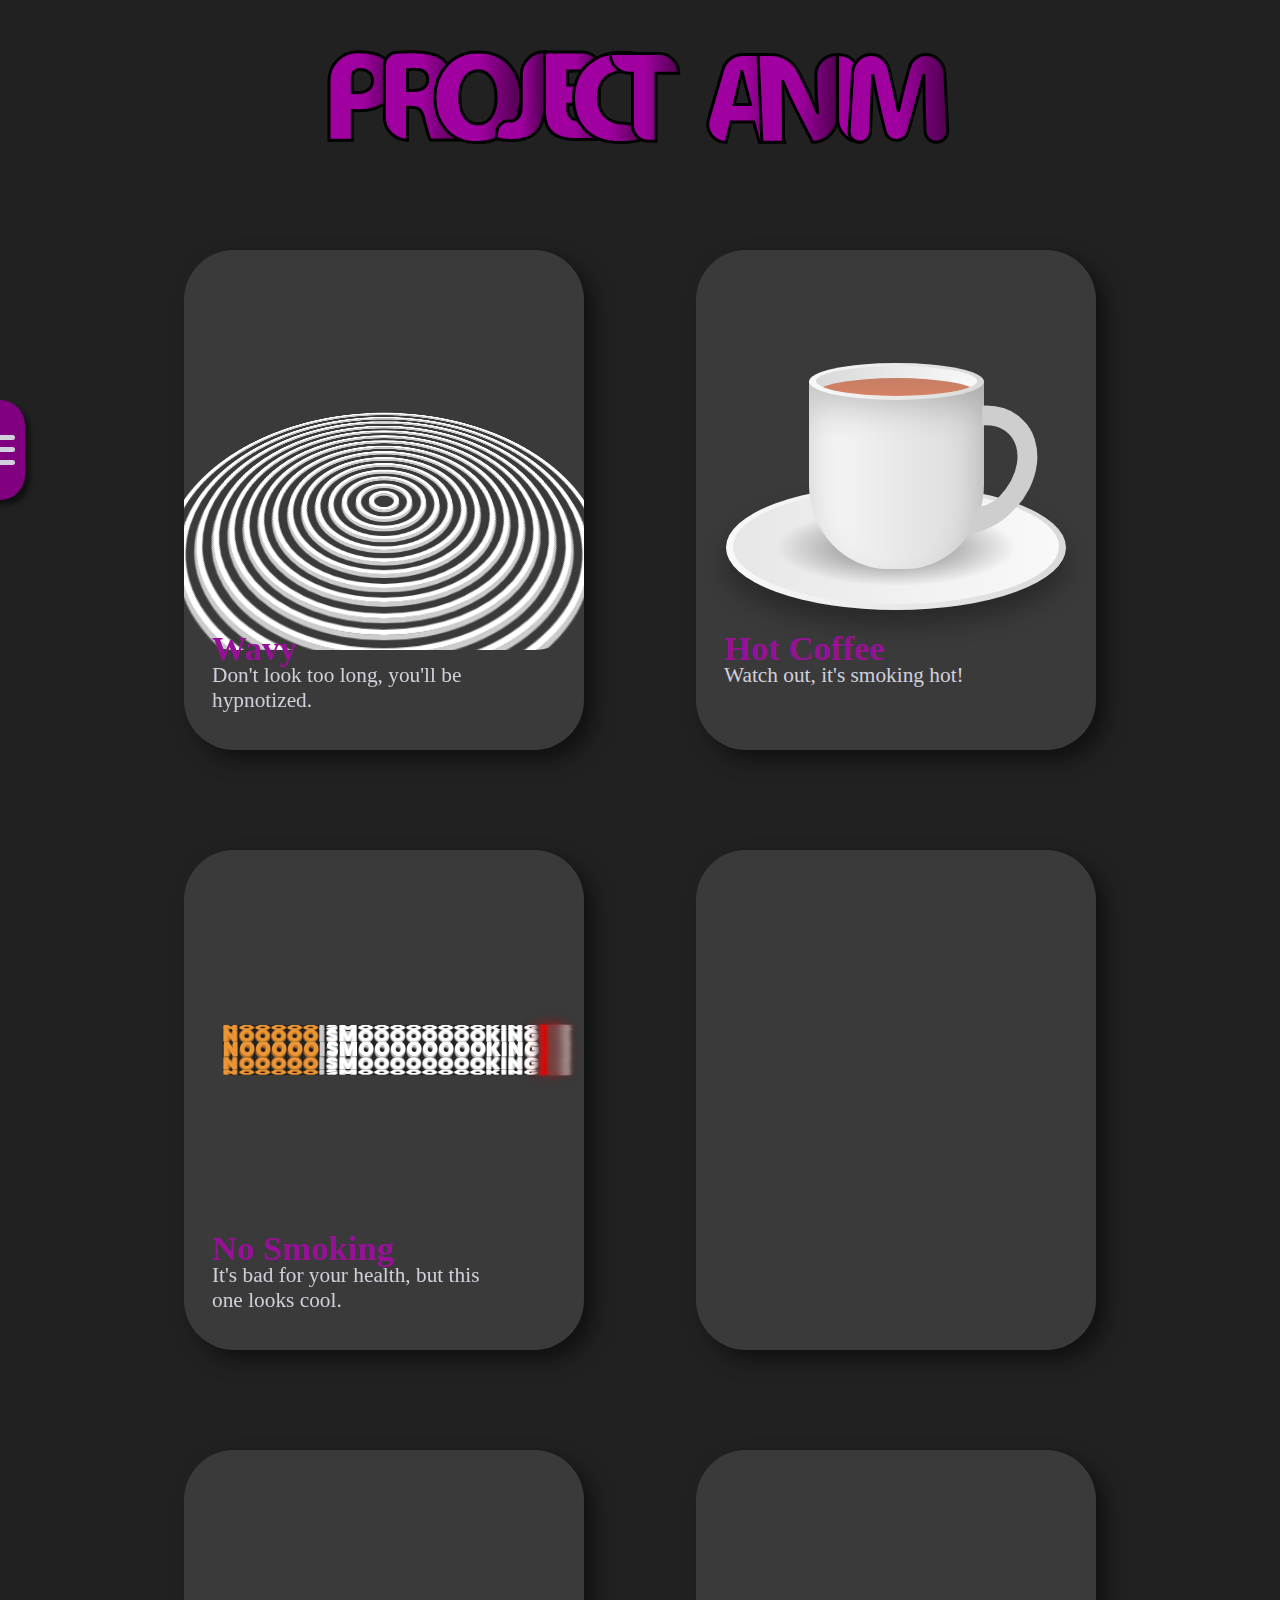
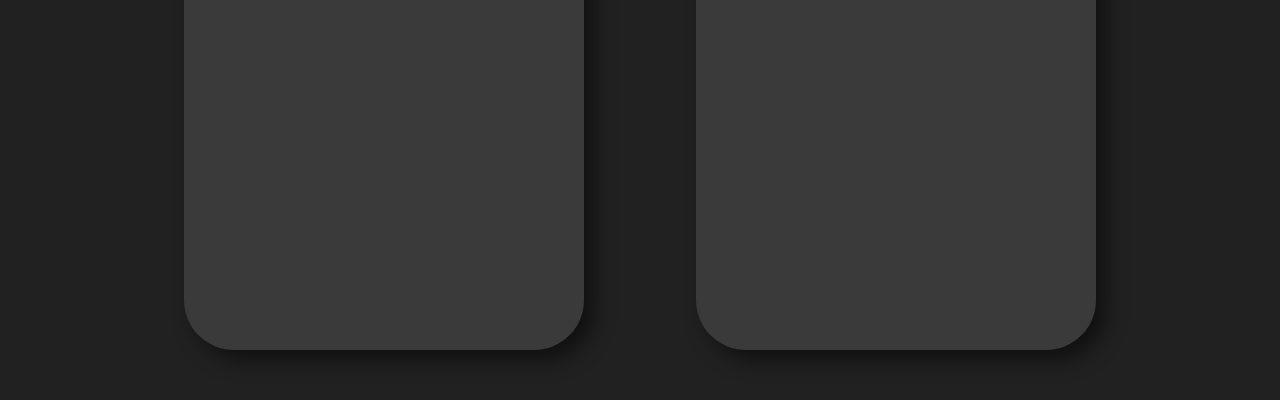
==== commit a1e77c7e: "cigarette done and menu tweaks" ====
--- a/featured.html
+++ b/featured.html
@@ -68,7 +68,13 @@
                 <p class="animP">Watch out, it's smoking hot!</p>
             </div>
         </div>
-        <div class="anim"></div>
+        <div class="anim">
+            <embed src="anims/featured/cigarette/cigarettePre.html" type="text/html">
+            <div class="textBox">
+                <h2 class="animTitle">No Smoking</h2>
+                <p class="animP">It's bad for your health, but this one looks cool.</p>
+            </div>
+        </div>
         <div class="anim"></div>
         <div class="anim"></div>
         <div class="anim"></div>
--- a/featured.css
+++ b/featured.css
@@ -56,8 +56,7 @@
     position: fixed;
     background: purple;
     border-radius: 40px;
-    width: 8vw;
-    max-width: 50px;
+    width: 50px;
     aspect-ratio: 1/2;
     top: calc(50vh - 50px);
     left: -25px;
@@ -200,11 +199,11 @@
     position: absolute;
     left: 10vw;
     width: 80vw;
-    top: 170px;
+    top: 200px;
 }
 
 .anim {
-    margin: 100px;
+    margin: 50px;
     width: 400px;
     min-width: 300px;
     aspect-ratio: 4/5;
